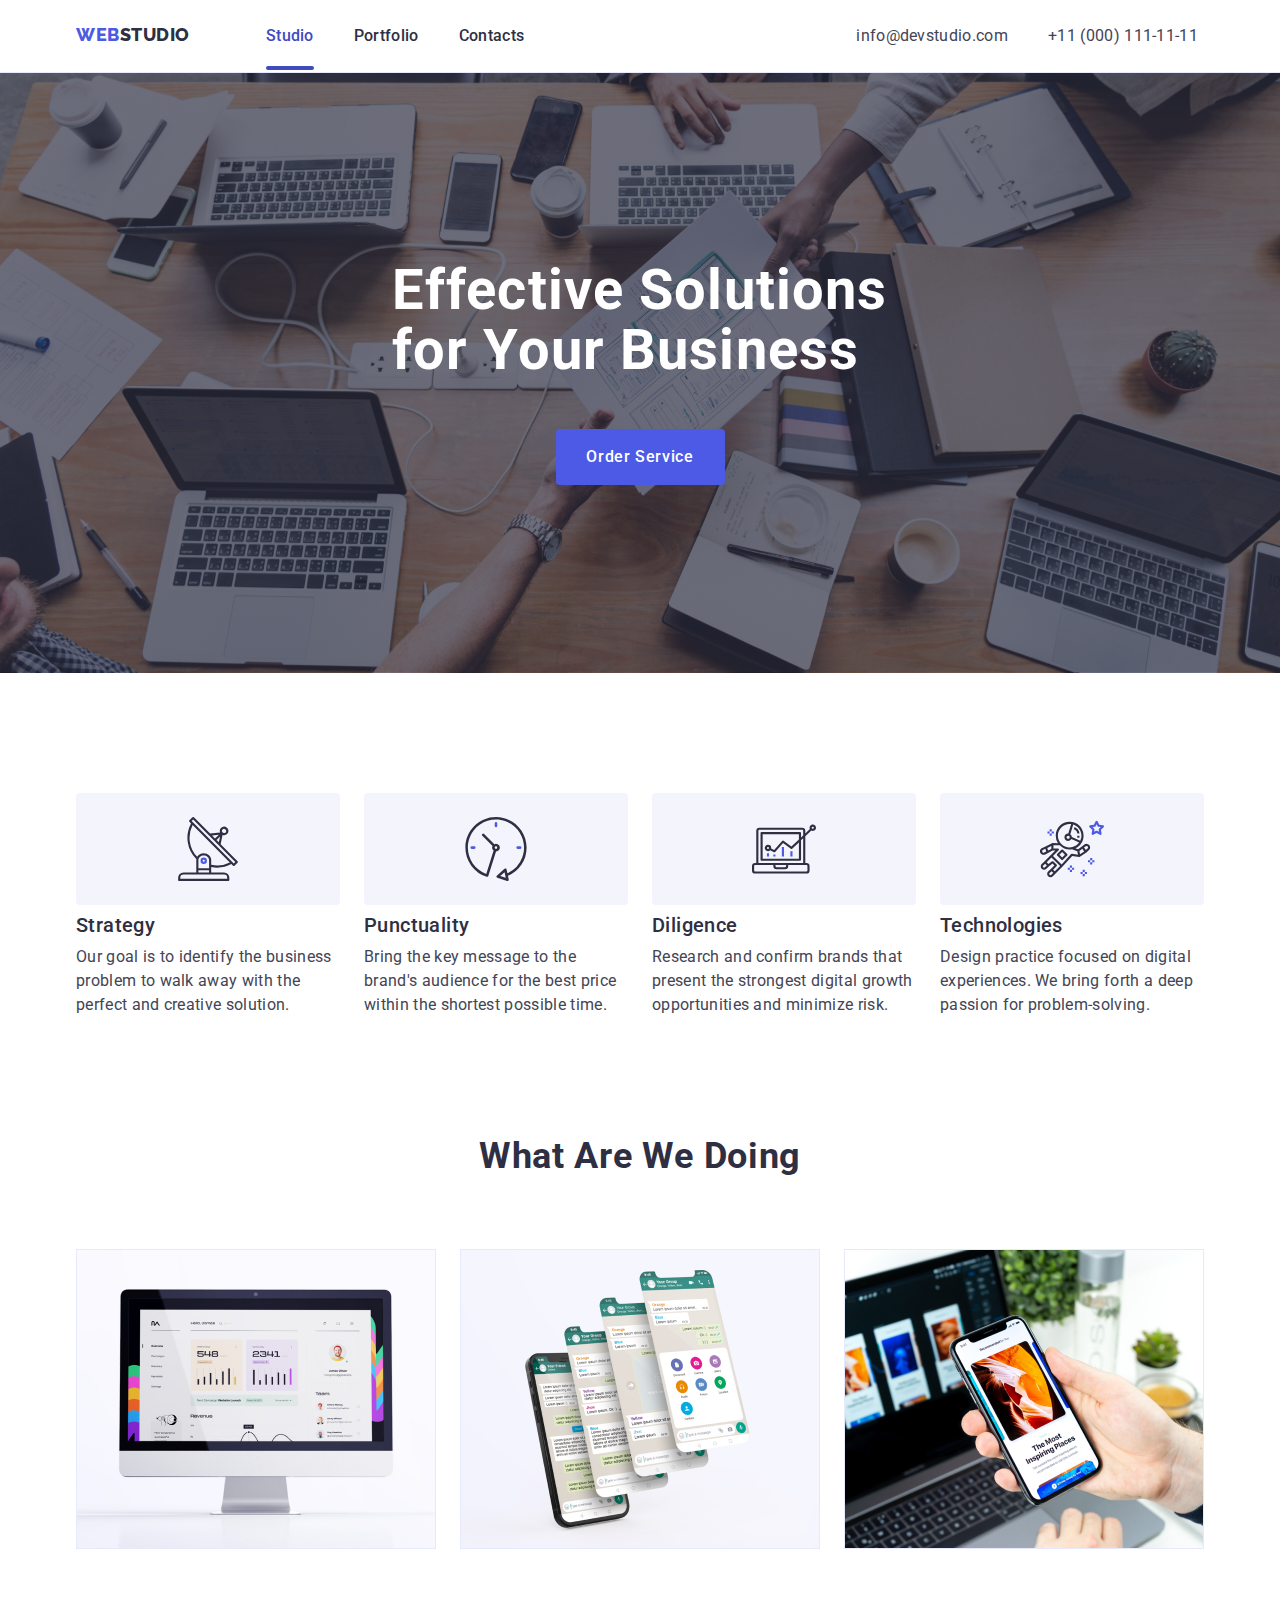
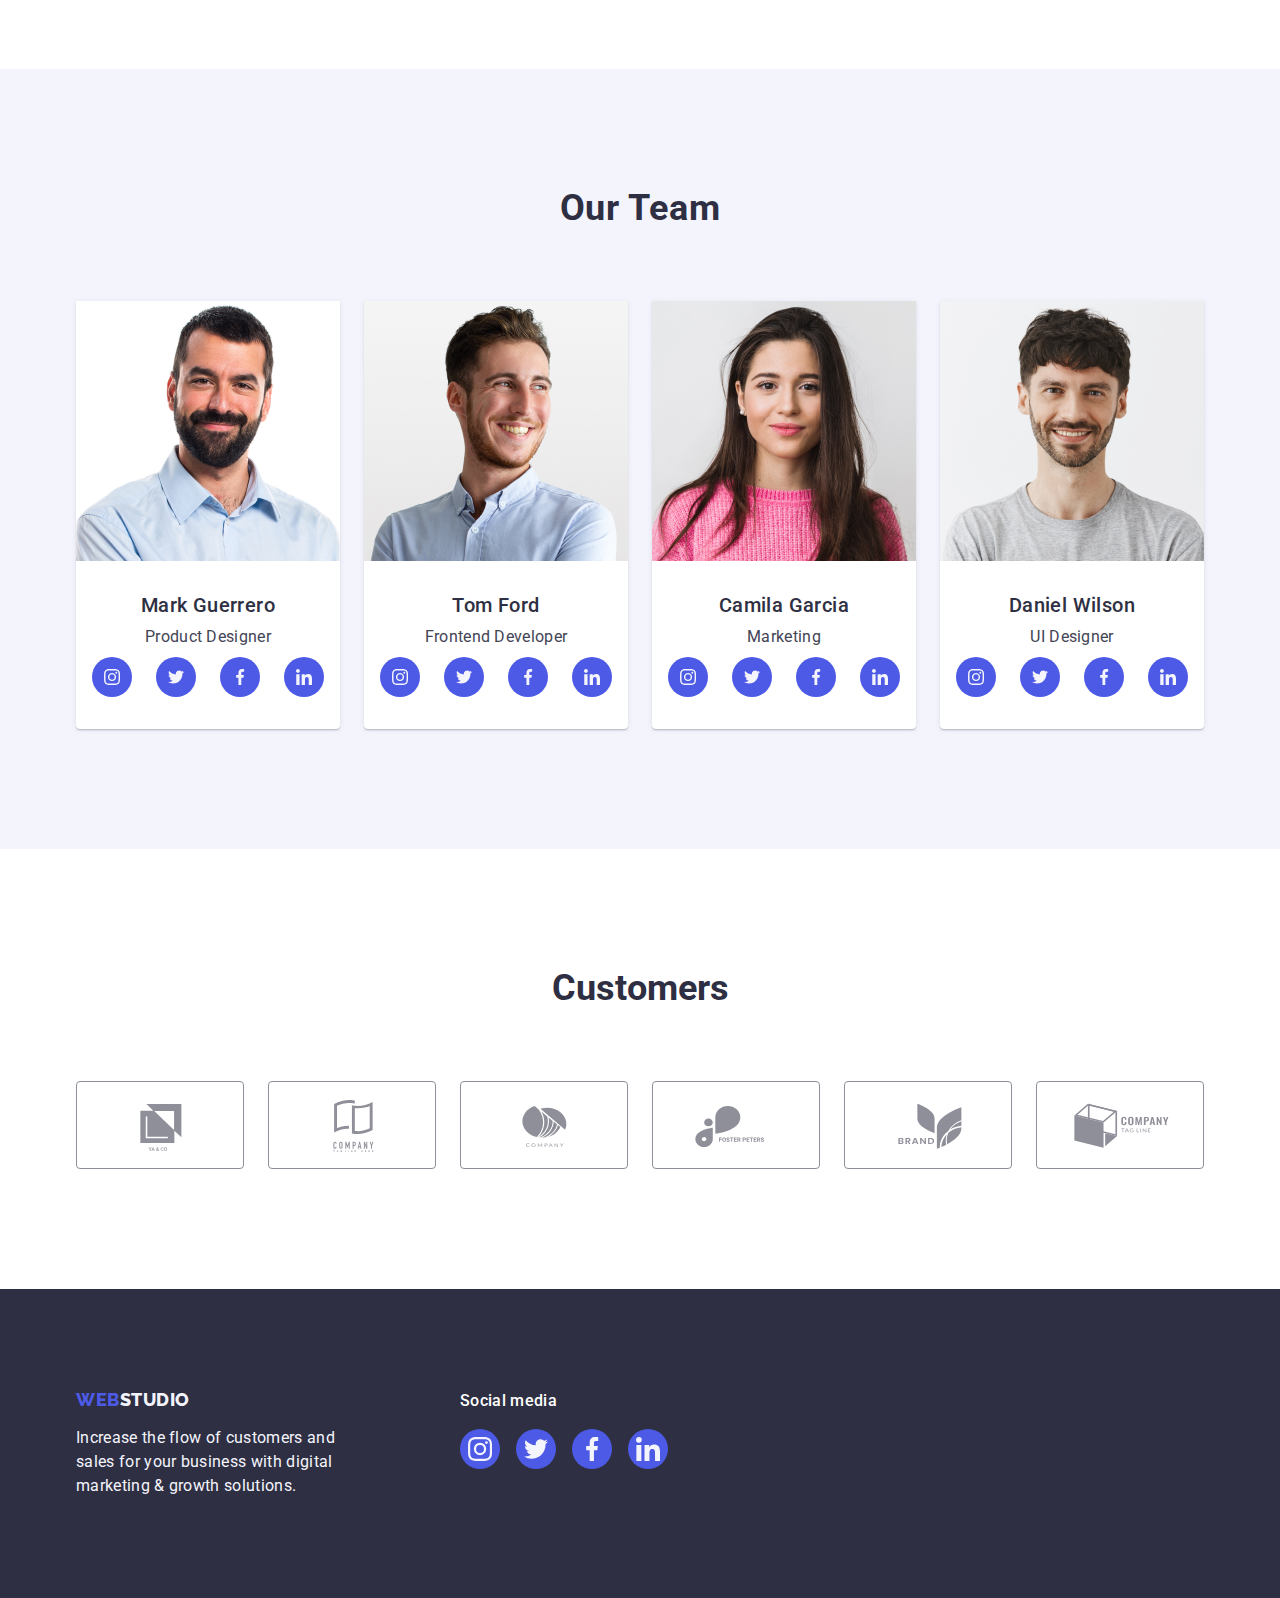
==== index.html @ fb680a6f "Initial commit" ====
<!DOCTYPE html>
<html lang="en">

<head>
    <meta charset="UTF-8">
    <meta http-equiv="X-UA-Compatible" content="IE=edge">
    <meta name="viewport" content="width=device-width, initial-scale=1.0">
    <link rel="stylesheet" href="./css/modern-normalize.min.css">
    <link rel="preconnect" href="https://fonts.googleapis.com">
    <link rel="preconnect" href="https://fonts.gstatic.com" crossorigin>
    <link href="https://fonts.googleapis.com/css2?family=Raleway:wght@800&family=Roboto:wght@400;500;700;900&display=swap" rel="stylesheet">
    <link rel="stylesheet" href="./css/styles.css">
    <title>Document</title>
</head>

<body>
    <header class="header">
        <div class="container-header container">
            <nav class="logo-navigation">
                <a class="logo-link link" href="./index.html">Web<span class="logo-studio">Studio</span></a>
            
                <ul class="navigation list">
                    <li class="navigation-item"><a class="navigation-item-link studio-page link navigation-item-here" href="./index.html">Studio</a></li>
                    <li class="navigation-item"><a class="navigation-item-link link" href="./portfolio.html">Portfolio</a></li>
                    <li class="navigation-item"><a class="navigation-item-link link" href="">Contacts</a></li>
                </ul>
            </nav>
            <address class="contacts-box">
                <ul class="contacts list">
                    <li class="contacts-item list">
                        <a class="contacts-item-link link" href="mailto:info@devstudio.com">info@devstudio.com</a>
                    </li>
                    <li class="contacts-item list">
                        <a class="contacts-item-link link" href="tel:+110001111111">+11 (000) 111-11-11</a>
                    </li>
                </ul>
            </address>
        </div>
    </header>
    <main>
        <section class="hero">
            <div class="container">
                <h1 class="title">Effective Solutions for Your Business</h1>
                <button class="btn-order" data-modal-open type="button">Order Service</button>
            </div>
        </section>
        <section class="advantages">
            <div class="container">
                <h2 class="visually-hidden">Section 2</h2>
                <ul class="advantages-items list">
                    <li class="advantages-card list">
                        <div class="box-advantages">
                            <svg class="advantages-icon" width="64" height="64">
                                <use href="./images/icons.svg#icon-antenna1"></use>
                            </svg>
                        </div>
                        <h3 class="advantages-card-title">Strategy</h3>
                        <p class="advantages-card-content">Our goal is to identify the business
                            problem to walk away with the perfect and creative solution.</p>
                    </li>
                    <li class="advantages-card list">
                        <div class="box-advantages">
                            <svg class="advantages-icon" width="64" height="64">
                                <use href="./images/icons.svg#icon-clock1"></use>
                            </svg>
                        </div>
                        <h3 class="advantages-card-title">Punctuality</h3>
                        <p class="advantages-card-content">Bring the key message to the brand's audience for the best price within the shortest possible
                            time.</p>
                    </li>
                    <li class="advantages-card list">
                        <div class="box-advantages">
                            <svg class="advantages-icon" width="64" height="64">
                                <use href="./images/icons.svg#icon-diagram1"></use>
                            </svg>
                        </div>
                        <h3 class="advantages-card-title">Diligence</h3>
                        <p class="advantages-card-content">Research and confirm brands that present the strongest digital growth opportunities and minimize
                            risk.</p>
                    </li>
                    <li class="advantages-card list">
                        <div class="box-advantages">
                            <svg class="advantages-icon" width="64" height="64">
                                <use href="./images/icons.svg#icon-astronaut1"></use>
                            </svg>
                        </div>
                        <h3 class="advantages-card-title">Technologies</h3>
                        <p class="advantages-card-content">Design practice focused on digital experiences. We bring forth a deep passion for
                            problem-solving.</p>
                    </li>
                </ul>
            </div>
        </section>
        <section class="ability">
            <div class="container">
                <h2 class="chapter-title">What are we doing</h2>
                <ul class="ability-items list">
                    <li class="ability-card list">
                        <img class="ability-card-img" src="./images/img1.jpg" alt="analysis" width="360">
                    </li>
                    <li class="ability-card list">
                        <img class="ability-card-img" src="./images/img2.jpg" alt="communication" width="360">
                    </li>
                    <li class="ability-card list">
                        <img class="ability-card-img" src="./images/img3.jpg" alt="settings" width="360">
                    </li>
                </ul>
            </div>
        </section>
        <section class="team">
            <div class="container">
                <h2 class="chapter-title">Our Team</h2>
                <ul class="team-cards list">
                    <li class="team-item list">
                        <img class="team-photo" src="./images/mark.jpg" alt="Mark Guerrero" width="264">
                        <div class="wrap-card">
                            <h3 class="team-name">Mark Guerrero</h3>
                            <p class="team-job">Product Designer</p>
                            <ul class="wrap-team-icons list">
                                <li class="box-team-icons">
                                    <a href="" class="link-team-icon link">
                                        <svg class="team-icon" width="16" height="16">
                                            <use href="./images/icons.svg#icon-instagram1"></use>
                                        </svg>
                                    </a>
                                </li>
                                <li class="box-team-icons">
                                    <a href="" class="link-team-icon link">
                                        <svg class="team-icon" width="16" height="16">
                                            <use href="./images/icons.svg#icon-twitter1"></use>
                                        </svg>
                                    </a>
                                </li>
                                <li class="box-team-icons">
                                    <a href="" class="link-team-icon link">
                                        <svg class="team-icon" width="16" height="16">
                                            <use href="./images/icons.svg#icon-facebook1"></use>
                                        </svg>
                                    </a>
                                </li>
                                <li class="box-team-icons">
                                    <a href="" class="link-team-icon link">
                                        <svg class="team-icon" width="16" height="16">
                                            <use href="./images/icons.svg#icon-linkedin1"></use>
                                        </svg>
                                    </a>
                                </li>
                            </ul>
                        </div>
                    </li>
                    <li class="team-item list">
                        <img class="team-photo" src="./images/tom.jpg" alt="Tom Ford" width="264">
                        <div class="wrap-card">
                            <h3 class="team-name">Tom Ford</h3>
                            <p class="team-job">Frontend Developer</p>
                            <ul class="wrap-team-icons list">
                                <li class="box-team-icons">
                                    <a href="" class="link-team-icon link">
                                        <svg class="team-icon" width="16" height="16">
                                            <use href="./images/icons.svg#icon-instagram1"></use>
                                        </svg>
                                    </a>
                                </li>
                                <li class="box-team-icons">
                                    <a href="" class="link-team-icon link">
                                        <svg class="team-icon" width="16" height="16">
                                            <use href="./images/icons.svg#icon-twitter1"></use>
                                        </svg>
                                    </a>
                                </li>
                                <li class="box-team-icons">
                                    <a href="" class="link-team-icon link">
                                        <svg class="team-icon" width="16" height="16">
                                            <use href="./images/icons.svg#icon-facebook1"></use>
                                        </svg>
                                    </a>
                                </li>
                                <li class="box-team-icons">
                                    <a href="" class="link-team-icon link">
                                        <svg class="team-icon" width="16" height="16">
                                            <use href="./images/icons.svg#icon-linkedin1"></use>
                                        </svg>
                                    </a>
                                </li>
                            </ul>
                        </div>
                    </li>
                    <li class="team-item list">
                        <img class="team-photo" src="./images/camila.jpg" alt="Camila Garcia" width="264">
                        <div class="wrap-card">
                            <h3 class="team-name">Camila Garcia</h3>
                            <p class="team-job">Marketing</p>
                            <ul class="wrap-team-icons list">
                                <li class="box-team-icons">
                                    <a href="" class="link-team-icon link">
                                        <svg class="team-icon" width="16" height="16">
                                            <use href="./images/icons.svg#icon-instagram1"></use>
                                        </svg>
                                    </a>
                                </li>
                                <li class="box-team-icons">
                                    <a href="" class="link-team-icon link">
                                        <svg class="team-icon" width="16" height="16">
                                            <use href="./images/icons.svg#icon-twitter1"></use>
                                        </svg>
                                    </a>
                                </li>
                                <li class="box-team-icons">
                                    <a href="" class="link-team-icon link">
                                        <svg class="team-icon" width="16" height="16">
                                            <use href="./images/icons.svg#icon-facebook1"></use>
                                        </svg>
                                    </a>
                                </li>
                                <li class="box-team-icons">
                                    <a href="" class="link-team-icon link">
                                        <svg class="team-icon" width="16" height="16">
                                            <use href="./images/icons.svg#icon-linkedin1"></use>
                                        </svg>
                                    </a>
                                </li>
                            </ul>
                        </div>
                    </li>
                    <li class="team-item list">
                        <img class="team-photo" src="./images/daniel.jpg" alt="Daniel Wilson" width="264">
                        <div class="wrap-card">
                            <h3 class="team-name">Daniel Wilson</h3>
                            <p class="team-job">UI Designer</p>
                            <ul class="wrap-team-icons list">
                                <li class="box-team-icons">
                                    <a href="" class="link-team-icon link">
                                        <svg class="team-icon" width="16" height="16">
                                            <use href="./images/icons.svg#icon-instagram1"></use>
                                        </svg>
                                    </a>
                                </li>
                                <li class="box-team-icons">
                                    <a href="" class="link-team-icon link">
                                        <svg class="team-icon" width="16" height="16">
                                            <use href="./images/icons.svg#icon-twitter1"></use>
                                        </svg>
                                    </a>
                                </li>
                                <li class="box-team-icons">
                                    <a href="" class="link-team-icon link">
                                        <svg class="team-icon" width="16" height="16">
                                            <use href="./images/icons.svg#icon-facebook1"></use>
                                        </svg>
                                    </a>
                                </li>
                                <li class="box-team-icons">
                                    <a href="" class="link-team-icon link">
                                        <svg class="team-icon" width="16" height="16">
                                            <use href="./images/icons.svg#icon-linkedin1"></use>
                                        </svg>
                                    </a>
                                </li>
                            </ul>
                        </div>
                    </li>
                </ul>
            </div>
        </section>
        <section class="customers">
            <div class="container">
                <h2 class="title-costomers">Customers</h2>
                <ul class="wrap-customers list">
                        <li class="box-clients-icons">
                            <a href="" class="link-clients-icons">
                                <svg class="clients-icon" width="104" height="56">
                                    <use href="./images/icons.svg#icon-client1"></use>
                                </svg>
                            </a>
                        </li>
                        <li class="box-clients-icons">
                            <a href="" class="link-clients-icons">
                                <svg class="clients-icon" width="104" height="56">
                                    <use href="./images/icons.svg#icon-client2"></use>
                                </svg>
                            </a>
                        </li>
                        <li class="box-clients-icons">
                            <a href="" class="link-clients-icons">
                                <svg class="clients-icon" width="104" height="56">
                                    <use href="./images/icons.svg#icon-client3"></use>
                                </svg>
                            </a>
                        </li>
                        <li class="box-clients-icons">
                            <a href="" class="link-clients-icons">
                                <svg class="clients-icon" width="104" height="56">
                                    <use href="./images/icons.svg#icon-client4"></use>
                                </svg>
                            </a>
                        </li>
                        <li class="box-clients-icons">
                            <a href="" class="link-clients-icons">
                                <svg class="clients-icon" width="104" height="56">
                                    <use href="./images/icons.svg#icon-client5"></use>
                                </svg>
                            </a>
                        </li>
                        <li class="box-clients-icons">
                            <a href="" class="link-clients-icons">
                                <svg class="clients-icon" width="104" height="56">
                                    <use href="./images/icons.svg#icon-client6"></use>
                                </svg>
                            </a>
                        </li>
                </ul>
            </div>
        </section>
    </main>
    <footer class="footer">
        <div class="container footer-wrap-content">
            <div class="footer-part-one">
                <a class="logo-link-footer link" href="./index.html">Web<span class="logo-studio-footer">Studio</span></a>
                <p class="footer-content">Increase the flow of customers and sales for your business with digital marketing & growth solutions.</p>
            </div>
            <div class="footer-part-two">
                <p class="footer-title-links">Social media</p>
                <ul class="wrap-footer-icons list">
                    <li class="box-footer-icons">
                        <a href="" class="link-footer-icon">
                            <svg class="team-icon" width="24" height="24">
                                <use href="./images/icons.svg#icon-instagram1"></use>
                            </svg>
                        </a>
                    </li>
                    <li class="box-footer-icons">
                        <a href="" class="link-footer-icon">
                            <svg class="team-icon" width="24" height="24">
                                <use href="./images/icons.svg#icon-twitter1"></use>
                            </svg>
                        </a>
                    </li>
                    <li class="box-footer-icons">
                        <a href="" class="link-footer-icon">
                            <svg class="team-icon" width="24" height="24">
                                <use href="./images/icons.svg#icon-facebook1"></use>
                            </svg>
                        </a>
                    </li>
                    <li class="box-footer-icons">
                        <a href="" class="link-footer-icon">
                            <svg class="team-icon" width="24" height="24">
                                <use href="./images/icons.svg#icon-linkedin1"></use>
                            </svg>
                        </a>
                    </li>
                </ul>
            </div>
        </div>
    </footer>
    <div class="backdrop is-hidden" data-modal>
        <div class="modal">
            <button class="wrap-clos-icon-modal" data-modal-close type="button">
                <svg class="close-modal" width="8" height="8">
                    <use href="./images/icons.svg#icon-close-black"></use>
                </svg>
            </button>
        </div>
    </div>

    <script src="./js/modal.js"></script>
    
</body>

</html>
---- css/styles.css ----
:root {
    --title-color: #2E2F42;
    --content-color: #434455;
    --logo-color: #4d5ae5;
    --hover-list-color: #404bbf;
    --btn-border: #e7e9fc;
    --icons-client: #8e8f99;
    --icons-client-hover: #404BBF;
    --icons-social-net: #f4f4fd;
    --hover-footer-bg-links: #31D0AA;
    --hover-team-bg-links: #404BBF;
    --description-card-color: #F4F4FD;
    --description-card-bg: #4D5AE5;
    --modal-window: #FCFCFC;
    --modal-btn-close-bg: #E7E9FC;
    --modal-btn-close-bg-hover: #404BBF;
    --modal-close: #2E2F42;
    --modal-close-hover: #FFFFFF;
}

body{
    min-height: 100vh;
    display: flex;
    flex-direction: column;
    font-family: "Roboto", sans-serif;
    color: var(--content-color);
    background-color: #FFFFFF;
}
main {
    flex-grow: 1;
}
p {
    margin: 0;
}
ul {
    margin: 0;
    padding: 0;
}
h1, h2, h3, h4, h5, h6{
    margin: 0;
}
img {
    display: block;
}

.container {
    /* display: flex; */
    width: 1158px;
    margin: 0 auto;
    padding: 0 15px;
    /* justify-content: center; */
}
.link{
    text-decoration: none;
}
.list{
    list-style: none;
}

/* MAIN PAGE */
/* header */
.header {
    border-bottom: 1px solid var(--btn-border);
    padding: 24px 0;
    align-items: center;
    box-shadow: 0px 2px 1px rgba(46, 47, 66, 0.08), 0px 1px 1px rgba(46, 47, 66, 0.16), 0px 1px 6px rgba(46, 47, 66, 0.08);
}

.studio-page::after {
    position: absolute;
    left: 0;
    bottom: -1px; 

    content: "";
    width: 48px;
    height: 4px;
    background-color: var(--hover-list-color);
    margin-top: 20px;
    border-radius: 2px; 
}
.container-header{
    display: flex;
}
.logo-navigation {
    display: flex;
  
}
.logo-link {
    font-family: 'Raleway', sans-serif;
    font-weight: 800;
    font-size: 18px;
    text-transform: uppercase;
    color: var(--logo-color); 
    line-height: 1.17;
    letter-spacing: 0.03em;
    margin-right: 76px
}
.logo-studio{
    font-family: 'Raleway', sans-serif;
    font-weight: 800;
    font-size: 18px;
    text-transform: uppercase;
    color: var(--title-color);
    line-height: 1.17;
    letter-spacing: 0.03em;
}
.navigation {
    display: flex;
    gap: 40px;
    margin-right: 332px;
}

.navigation-item-link {
    font-weight: 500;
    font-size: 16px;
    line-height: 1.5;
    letter-spacing: 0.02em;
    color: var(--title-color);
    position: relative; 
    transition-property: color;
    transition-duration: 250ms;
    transition-timing-function: cubic-bezier(0.4, 0, 0.2, 1);
    padding: 24px 0;
}
.navigation-item-link:hover,
.navigation-item-link:focus {
    color: var(--hover-list-color);
}
.navigation-item-here {
    color: var(--hover-list-color);
}
.contacts-box {
    font-style: normal;
}
.contacts {
    display: flex;
    gap: 40px;
    /* padding: 24px 0; */
}
.contacts-item-link {
    font-size: 16px;
    letter-spacing: 0.02em;
    line-height: 1.5;
    color: var(--content-color);
    transition-property: color;
    transition-duration: 250ms;
    transition-timing-function: cubic-bezier(0.4, 0, 0.2, 1);
}
.contacts-item-link:hover,
.contacts-item-link:focus {
    color: var(--hover-list-color);
}
/* section hero */
.hero{
    background: var(--title-color);
    padding: 188px 0;
    background-image: linear-gradient(rgba(46, 47, 66, 0.7), rgba(46, 47, 66, 0.7)), url("../images/background.jpg");
    max-width: 1440px; 
    background-repeat: no-repeat;
    background-position: center;
    background-size: cover;
}
.title {
    font-weight: 700;
    font-size: 56px;
    line-height: 1.07;
    letter-spacing: 0.02em;
    color: #FFFFFF;
    margin: 0 auto 48px auto;
    max-width: 496px;
}
.btn-order {
    background-color: var(--logo-color);
    color: #FFFFFF;
    font-weight: 500;
    font-size: 16px;
    letter-spacing: 0.04em;
    font-family: "Roboto", sans-serif;
    line-height: 1.5;
    display: block;
    min-width: 169px;
    height: 56px;
    border: none; 
    border-radius: 4px;
    margin: 0 auto;
    cursor: pointer;
    transition-property: background-color;
    transition-duration: 250ms;
    transition-timing-function: cubic-bezier(0.4, 0, 0.2, 1);
}
.btn-order:hover,
.btn-order:focus {
    background-color: var(--hover-list-color);
}
/* section advantages */
.advantages {
    padding: 120px 0;
}
.advantages-items{
    display: flex;
    gap: 24px;
}
.advantages-card {
    width: calc((100% - 72px) / 4);
}
.box-advantages {
    display: flex;
    align-items: center; 
    justify-content: center;
    border-radius: 4px; 
    background-color: #F4F4FD;
    width: 264px;
    height: 112px;
    margin-bottom: 8px;
}

.advantages-card-title {
    font-weight: 500;
    font-size: 20px;
    letter-spacing: 0.02em;
    color: var(--title-color);
    text-align: start;
    line-height: 1.2;
    margin-bottom: 8px; 
}

.visually-hidden {
    position: absolute;
    width: 1px;
    height: 1px;
    margin: -1px;
    border: 0;
    padding: 0;
    
    white-space: nowrap;
    clip-path: inset(100%);
    clip: rect(0 0 0 0);
    overflow: hidden;
}

.advantages-card-content {
    font-size: 16px;
    line-height: 1.5;
    letter-spacing: 0.02em;
}
/* section ability */
.ability{
    padding-bottom: 120px; 
}
.chapter-title {
    font-weight: 700;
    font-size: 36px;
    letter-spacing: 0.02em;
    text-transform: capitalize;
    color: var(--title-color);
    text-align: center;
    line-height: 1.11;
    margin-bottom: 72px; 
}

.ability-items {
    display: flex;
    gap: 24px;
    
}
.ability-card {
    width: calc((100% - 48px) / 3); 
    justify-content: center;
}
/* section team */
.team {
    background: #F4F4FD;
    padding: 120px 0;
}
.team-item{
    background: #FFFFFF;
}
.chapter-title {
    font-weight: 700;
    font-size: 36px;
    letter-spacing: 0.02em;
    text-transform: capitalize;
    color: var(--title-color);
    text-align: center;
    line-height: 1.11;
    margin-bottom: 72px; 
}
.team-cards {
    display: flex;
    gap: 24px; 
}

.team-item {
    width: calc((100% - 72px) / 4); 
    border-radius: 0px 0px 4px 4px; 
    box-shadow: 0px 2px 1px 0px rgba(46, 47, 66, 0.08), 0px 1px 1px 0px rgba(46, 47, 66, 0.16), 0px 1px 6px 0px rgba(46, 47, 66, 0.08);
}

.wrap-card {
    padding: 32px 0;
}
.team-name {
    font-weight: 500;
    font-size: 20px;
    letter-spacing: 0.02em;
    color: var(--title-color);
    text-align: center;
    line-height: 1.2;
    margin-bottom: 8px;
}
.team-job {
    font-size: 16px;
    letter-spacing: 0.02em;
    text-align: center;
    line-height: 1.5;
    margin-bottom: 8px;
}
.wrap-team-icons {
    display: flex;
    justify-content: center;
    gap: 24px;
    
}
.team-icon {
    fill: #F4F4FD;
}
.box-team-icons {
    width: 40px;
    height: 40px;
}

.link-team-icon {
    width: 100%;
    height: 100%;
    background-color: #4d5ae5;
    border-radius: 50%;
    display: flex;
    justify-content: center;
    align-items: center;
    transition: background-color 250ms cubic-bezier(0.4, 0, 0.2, 1); 
}
.link-team-icon:hover,
.link-team-icon:focus {
    background-color: var(--hover-team-bg-links);
}
/* section customers */
.customers {
    padding: 120px 0;
}
.title-costomers {
    text-align: center;
    font-size: 36px;
    line-height: 1.11;
    color: #2e2f42;
    margin-bottom: 72px;
}
.wrap-customers {
    display: flex;
    justify-content: center;
    gap: 24px;
}
.box-clients-icons {
    width: calc((100% - 120px) / 6);
    height: 88px;
}

.link-clients-icons {
    width: 100%;
    height: 100%;
    border: 1px solid #8e8f99;
    border-radius: 4px;
    display: flex;
    align-items: center;
    justify-content: center;
    color: var(--icons-client);
    transition: border-color 250ms cubic-bezier(0.4, 0, 0.2, 1), color 250ms cubic-bezier(0.4, 0, 0.2, 1);
}
.clients-icon {
    fill: currentColor;
}
.link-clients-icons:hover,
.link-clients-icons:focus {
    border-color: var(--hover-list-color);
    color: var(--hover-list-color);
}
.link-clients-icons:hover .clients-icon, 
.link-clients-icons:focus .clients-icon {
    fill: var(--hover-list-color);
}
/* section footer */
.footer {
    padding: 100px 0;
    background: var(--title-color);
}
.footer-wrap-content {
    display: flex;
    align-items: baseline;
}
.footer-part-one {
    margin-right: 120px;
}
.footer-title-links{
    font-weight: 500;
    font-size: 16px;
    margin-bottom: 16px;
    line-height: 1.5;
    letter-spacing: 0.02em;
    color: #ffffff;
}
.logo-link-footer {
    font-family: "Raleway", sans-serif;
    font-weight: 800;
    font-size: 18px;
    line-height: 1.17;
    letter-spacing: 0.03em;
    text-transform: uppercase;
    color: var(--logo-color);
    display: inline-block;
    margin-bottom: 16px;
}
.logo-studio-footer{
    color: #F4F4FD;
    font-weight: 800;
    font-size: 18px;
    letter-spacing: 0.03em;
    text-transform: uppercase;
}
.footer-content {
    max-width: 264px;
    font-size: 16px;
    line-height: 1.5;
    letter-spacing: 0.02em;
    color: #F4F4FD;
}
.footer-title-links {
    color: #FFF;
    font-size: 16px;
    font-weight: 500;
    line-height: 24px;
    letter-spacing: 0.32px;
}
.wrap-footer-icons {
    display: flex;
    gap: 16px;
}
.box-footer-icons {
    width: 40px;
    height: 40px;
}
.link-footer-icon {
    width: 100%;
    height: 100%;
    background-color: var(--logo-color);
    border-radius: 50%;
    display: flex;
    align-items: center;
    justify-content: center;
    transition: background-color 250ms cubic-bezier(0.4, 0, 0.2, 1); 
}
.link-footer-icon:hover,
.link-footer-icon:focus {
    background-color: var(--hover-footer-bg-links);
}
/* modal window */
.backdrop {
    width: 100%;
    height: 100%;
    background: rgba(46, 47, 66, 0.40);
    flex-shrink: 0;
    position: fixed;
    transition: opacity 250ms cubic-bezier(0.4, 0, 0.2, 1), visibility 250ms cubic-bezier(0.4, 0, 0.2, 1); 
}
.modal {
    width: 408px;
    min-height: 584px;
    flex-shrink: 0;
    border-radius: 4px;
    background: var(--modal-window);
    box-shadow: 0px 2px 1px 0px rgba(0, 0, 0, 0.20), 0px 1px 3px 0px rgba(0, 0, 0, 0.12), 0px 1px 1px 0px rgba(0, 0, 0, 0.14);
    position: absolute;
    top: 50%;
    left: 50%;
    transform: translate(-50%, -50%);
    opacity: 1;
    transition: transform 250ms cubic-bezier(0.4, 0, 0.2, 1); 
}
.wrap-clos-icon-modal {
    display: block;
    width: 24px;
    height: 24px;
    border-radius: 50%;
    border: 1px solid rgba(0, 0, 0, 0.10);
    background: var(--btn-border);
    position: absolute;
    top: 24px;
    right: 24px;
    transition-property: background-color;
    transition-duration: 250ms;
    transition-timing-function: cubic-bezier(0.4, 0, 0.2, 1);
    cursor: pointer;
    display: flex;
    align-items: center;
    justify-content: center;
    padding: 0;
    transition: background-color 250ms cubic-bezier(0.4, 0, 0.2, 1), border 250ms cubic-bezier(0.4, 0, 0.2, 1);
}
.wrap-clos-icon-modal:hover,
.wrap-clos-icon-modal:focus {
    background-color: var(--modal-btn-close-bg-hover);
    fill: var(--modal-close-hover);
    border: none; 
}
.close-modal {
    position: absolute;
    top: 50%;
    left: 50%;
    transform: translate(-50%, -50%);
    fill: var(--modal-close);
    transition-property: fill;
    transition-duration: 250ms;
    transition-timing-function: cubic-bezier(0.4, 0, 0.2, 1);
    cursor: pointer;
}
.wrap-clos-icon-modal:hover .close-modal,
.wrap-clos-icon-modal:focus .close-modal {
    fill: var(--modal-close-hover);
}
.is-hidden {
    visibility: hidden;
    opacity: 0;
    transition: opacity 150ms ease-in-out 1000ms;
    pointer-events: none; 
    transition: opacity 250ms cubic-bezier(0.4, 0, 0.2, 1), visibility 250ms cubic-bezier(0.4, 0, 0.2, 1); 
}

/* PORTFOLIO */
.portfolio-page::after {
    position: absolute;
    left: 0;
    bottom: -1px; 

    content: "";
    width: 66px;
    height: 4px;
    background-color: var(--hover-list-color);
    margin-top: 20px;
    border-radius: 2px; 
}

.projects {
    padding-top: 96px; 
    padding-bottom: 120px; 
}
/* btn navigation */
.btns-filters {
    display: flex; 
    justify-content: center;
    gap: 24px;
    margin-bottom: 72px;
}
.btns-filters-btn{
    font-family: "Roboto", sans-serif;
    background-color: #F4F4FD;
    border: 1px solid var(--btn-border);
    font-weight: 500;
    font-size: 16px;
    line-height: 1.5;
    letter-spacing: 0.04em;
    color: var(--logo-color);
    cursor: pointer;
    padding: 12px 24px;
    border-radius: 4px; 
    transition-property: background-color, color, border, box-shadow;
    transition-duration: 250ms;
    transition-timing-function: cubic-bezier(0.4, 0, 0.2, 1);
}
.btns-filters-btn:hover,
.btns-filters-btn:focus {
    background: var(--hover-list-color);
    color: #FFFFFF;
    border: 1px solid transparent;
    box-shadow: 0px 2px 2px 0px rgba(0, 0, 0, 0.12), 0px 2px 1px 0px rgba(0, 0, 0, 0.08), 0px 3px 1px 0px rgba(0, 0, 0, 0.10);
}
/* section projects */
.projects-list{
    display: flex;
    flex-wrap: wrap;
    column-gap: 24px;
    row-gap: 48px; 
}
.project-card {
    width: calc((100% - 48px) / 3); 
    transition-property: box-shadow;
    transition-duration: 250ms;
    transition-timing-function: cubic-bezier(0.4, 0, 0.2, 1);
}
.wrap-descr {
    position: relative;
    overflow: hidden;
}
.overlay {
    position: absolute;
    top: 0;
    left: 0;
    width: 100%;
    height: 100%;
    background-color: var(--description-card-bg);
    transform: translateY(100%);
    transition-duration: 250ms;
    transition-timing-function: cubic-bezier(0.4, 0, 0.2, 1);
    z-index: 1;
  }
.project-card:hover {
    box-shadow: 0px 2px 1px 0px rgba(46, 47, 66, 0.08), 0px 1px 1px 0px rgba(46, 47, 66, 0.16), 0px 1px 6px 0px rgba(46, 47, 66, 0.08);
}
.project-card:hover .overlay {
    transform: translatex(0);
}
.wrap-card-project {
    padding: 32px 16px;
    border: 1px solid var(--btn-border);
    border-top: none; 
}
.project-card-title {
    font-weight: 500;
    font-size: 20px;
    letter-spacing: 0.02em;
    color: var(--title-color);
    line-height: 1.2;
    margin-bottom: 8px;
}
.project-card-content {
    font-size: 16px;
    letter-spacing: 0.02em;
    color: var(--content-color);
    line-height: 1.5;
}
.card-description {
    color: var(--description-card-color);
    font-size: 16px;
    line-height: 24px;
    letter-spacing: 0.32px;
    padding: 40px 32px 0;
}
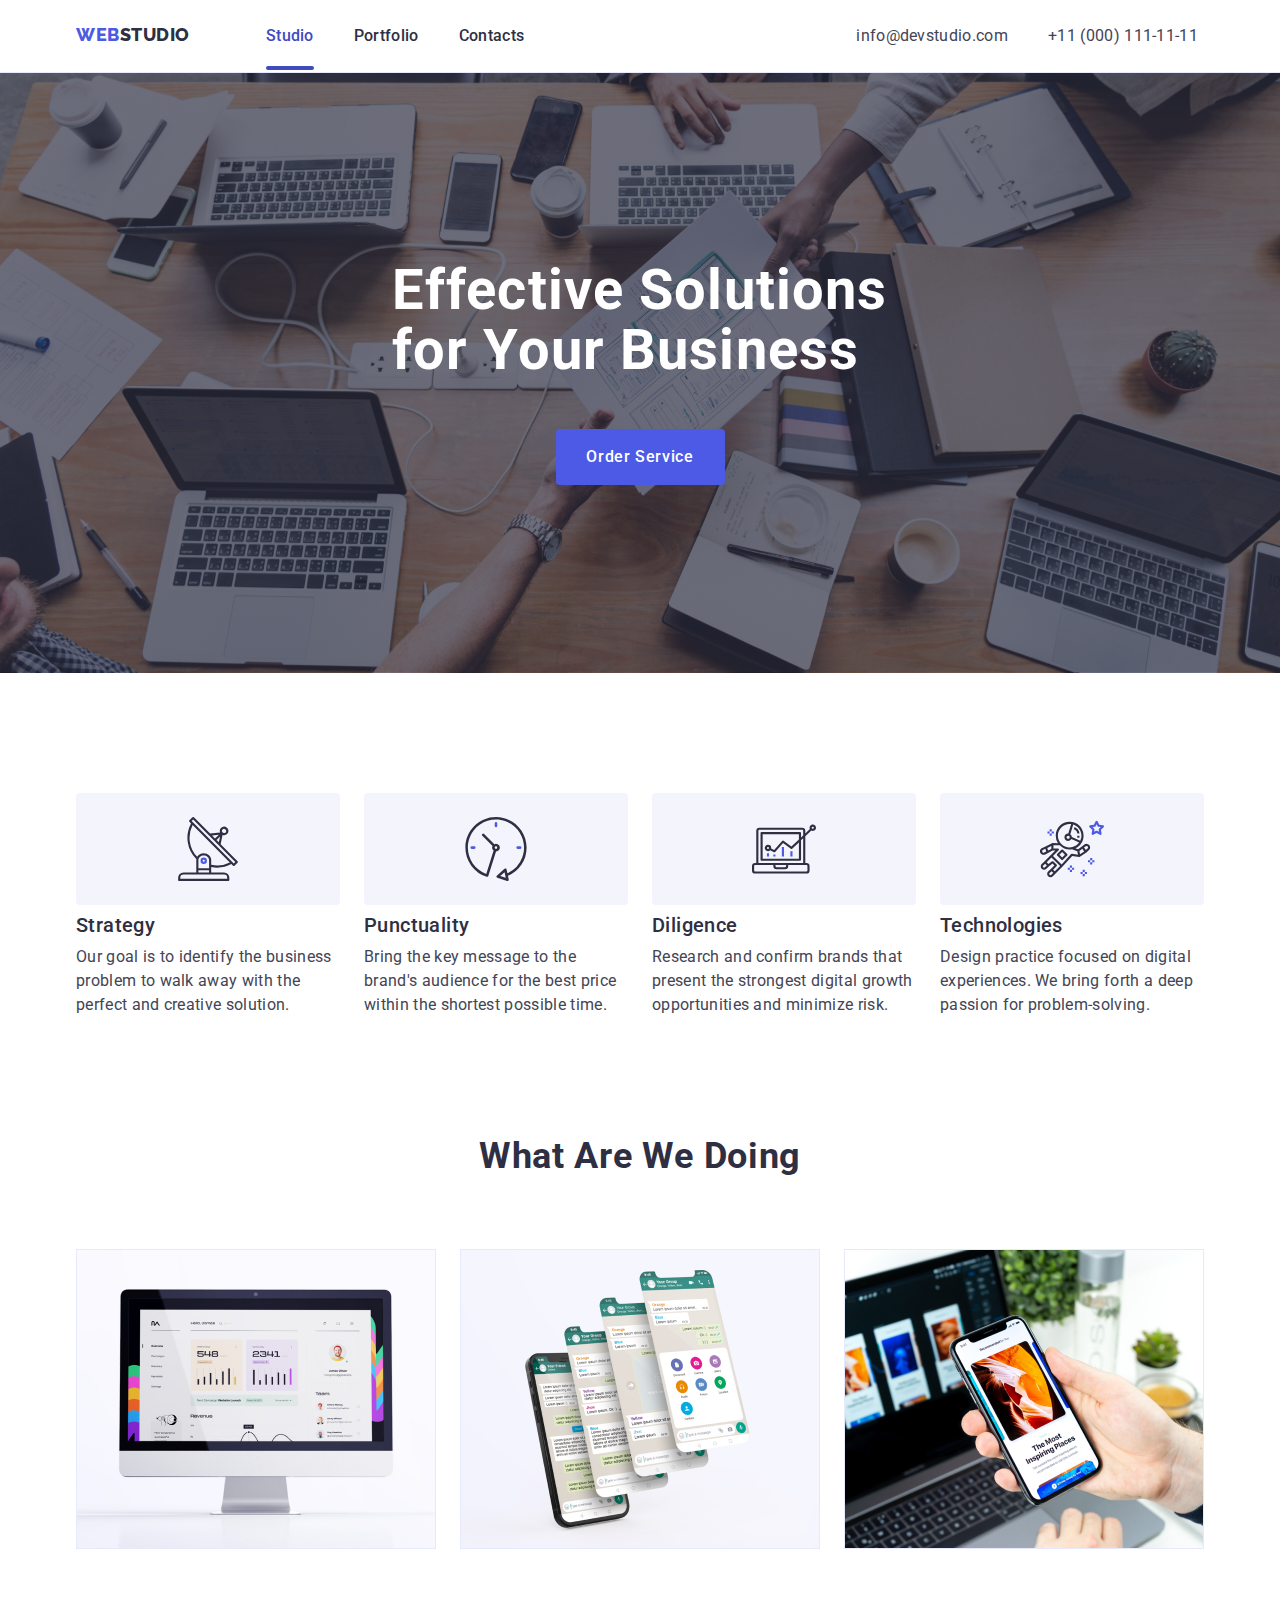
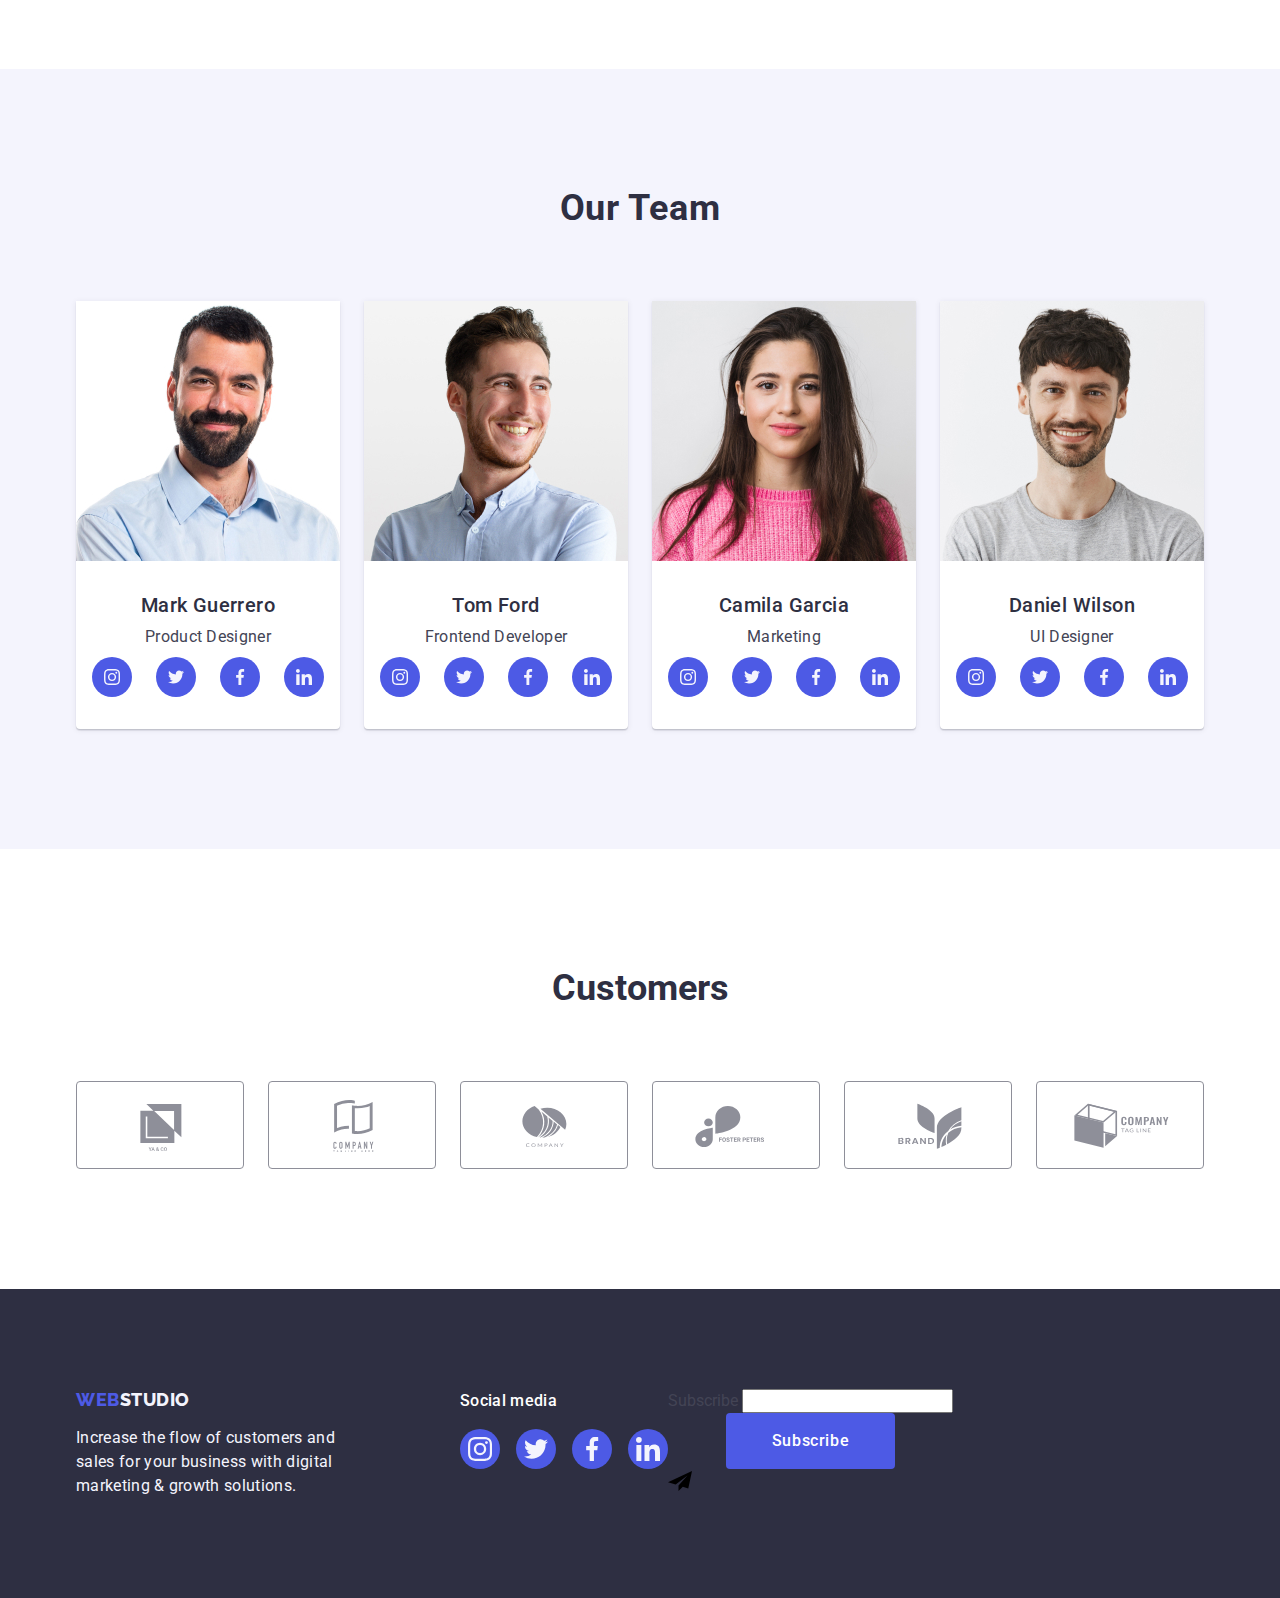
==== commit ee3be72c: "form footer" ====
--- a/index.html
+++ b/index.html
@@ -351,6 +351,22 @@
                     </li>
                 </ul>
             </div>
+           
+            <form class="form" name="footer-form" autocomplete="off">
+                <label class="footer-form-field">
+                    <span class="footer-form-label">Subscribe</span>
+                  <input
+                    class="form-input"
+                    type="text"
+                    name="username"
+                  />
+                </label>
+                <button class="form-button" type="submit">Subscribe</button>
+                <svg class="modal-name" width="24" height="24">
+                    <use href="./images/icons.svg#icon-send"></use>
+                </svg>
+            </form>
+
         </div>
     </footer>
     <div class="backdrop is-hidden" data-modal>
@@ -360,8 +376,63 @@
                     <use href="./images/icons.svg#icon-close-black"></use>
                 </svg>
             </button>
+            <strong class="modal-title">Leave your contacts and we will call you back</strong>
+            <form class="form" name="modal_form" autocomplete="off">
+                <label class="modal-form-field">
+                    <span class="modal-form-label">Name</span>
+                    <input
+                        class="modal-form-input"
+                        type="text"
+                        name="username"
+                    />
+                    <svg class="modal-icon" width="18" height="18">
+                        <use href="./images/icons.svg#icon-person"></use>
+                    </svg>
+                </label>
+                <label class="modal-form-field">
+                    <span class="modal-form-label">Phone</span>
+                    <input
+                        class="modal-form-input"
+                        type="tel"
+                        name="phone"
+                    />
+                    <svg class="modal-icon" width="18" height="18">
+                        <use href="./images/icons.svg#icon-phone"></use>
+                    </svg>
+                </label>
+                <label class="modal-form-field">
+                    <span class="modal-form-label">Email</span>
+                    <input
+                      class="modal-form-input"
+                      type="email"
+                      name="email"
+                    />
+                    <svg class="modal-icon" width="18" height="18">
+                        <use href="./images/icons.svg#icon-emai"></use>
+                    </svg>
+                </label>
+                <label class="modal-form-field">
+                    <span class="modal-form-label">Comment</span>
+                    <textarea class="modal-form-textarea" name="comment" rows="5" placeholder="Text input"></textarea>
+                </label>
+                <label>
+                    <input type="checkbox">
+                    <span class="modal-icon-agre-box">
+                        <svg class="modal-icon-agre" width="10" height="8">
+                            <use href="./images/icons.svg#icon-vector"></use>
+                        </svg>
+                    </span>
+                    <span class="">
+                        I accept the terms and conditions of the <a href="" class="modal-link link">Privacy Policy</a>
+                        
+                    </span>
+                </label>
+              
+                <button class="form-button" type="submit">Send</button>
+              </form>
         </div>
     </div>
+    
 
     <script src="./js/modal.js"></script>
     
--- a/css/styles.css
+++ b/css/styles.css
@@ -16,6 +16,11 @@
     --modal-btn-close-bg-hover: #404BBF;
     --modal-close: #2E2F42;
     --modal-close-hover: #FFFFFF;
+    --modal-label: #8E8F99;
+    --modal-input-hover: #4D5AE5;
+    --modal-input-text: #2E2F42;
+    --modal-input-icon: #2E2F42;
+    --modal-input-icon-hover: #4D5AE5;
 }
 
 body{
@@ -483,6 +488,7 @@
     transform: translate(-50%, -50%);
     opacity: 1;
     transition: transform 250ms cubic-bezier(0.4, 0, 0.2, 1); 
+    padding: 24px;
 }
 .wrap-clos-icon-modal {
     display: block;
@@ -532,6 +538,124 @@
     pointer-events: none; 
     transition: opacity 250ms cubic-bezier(0.4, 0, 0.2, 1), visibility 250ms cubic-bezier(0.4, 0, 0.2, 1); 
 }
+.modal-title {
+    display: block;
+    margin: 48px auto 16px auto;
+    color: var(--title-color);
+    text-align: center;
+    font-size: 16px;
+    font-family: Roboto;
+    font-style: normal;
+    font-weight: 500;
+    line-height: 24px;
+    letter-spacing: 0.32px;
+}
+
+.form {
+}
+
+.modal-form-field {
+    position: relative;
+    display: block;
+    margin-bottom: 8px;
+}
+
+.modal-form-label {
+    display: block;
+    margin-bottom: 4px;
+    color: var(--modal-label);
+    font-size: 12px;
+    font-family: Roboto;
+    font-style: normal;
+    font-weight: 400;
+    line-height: 14px;
+    letter-spacing: 0.48px;
+}
+
+
+.modal-form-input {
+    width: 100%;
+    height: 40px;
+    flex-shrink: 0;
+    border-radius: 4px;
+    border: 1px solid rgba(46, 47, 66, 0.40);
+    padding: 11px 38px;
+    outline: transparent;
+    font-size: 18px;
+    transition: border-color 150ms ease-in-out 1000ms;
+    color: var(--modal-input-text);
+}
+
+.modal-form-input:focus {
+    border-color: var(--modal-input-hover);
+}
+
+.modal-icon {
+    position: absolute;
+    left: 16px;
+    bottom: 11px;
+    fill: var(--modal-input-icon);
+    transition: fill 150ms ease-in-out 1000ms;
+}
+.modal-form-input:focus + .modal-icon {
+    fill: var(--modal-input-icon-hover);
+}
+.modal-form-textarea {
+    width: 100%;
+    resize: none;
+    outline: transparent;
+    border-radius: 4px;
+    border: 1px solid rgba(46, 47, 66, 0.40);
+    transition: border-color 150ms ease-in-out 1000ms;
+    padding: 8px 16px;
+}
+.modal-form-textarea::placeholder {
+    color: rgba(46, 47, 66, 0.40);
+    font-size: 12px;
+    font-family: Roboto;
+    font-style: normal;
+    font-weight: 400;
+    line-height: 14px;
+    letter-spacing: 0.48px;
+}
+.modal-form-textarea:focus {
+    border-color: var(--modal-input-hover);
+}
+.modal-icon-agre-box {
+    display: flex;
+    justify-content: center;
+    align-items: center;
+    width: 16px;
+    height: 16px;
+    flex-shrink: 0;
+    border-radius: 2px;
+    border: 1px solid rgba(46, 47, 66, 0.40);
+}
+.form-button {
+    background-color: var(--logo-color);
+    color: #FFFFFF;
+    font-weight: 500;
+    font-size: 16px;
+    letter-spacing: 0.04em;
+    font-family: "Roboto", sans-serif;
+    line-height: 1.5;
+    display: block;
+    min-width: 169px;
+    height: 56px;
+    border: none; 
+    border-radius: 4px;
+    margin: 0 auto;
+    cursor: pointer;
+    transition-property: background-color;
+    transition-duration: 250ms;
+    transition-timing-function: cubic-bezier(0.4, 0, 0.2, 1);
+}
+
+.form-button:hover,
+.form-button:focus {
+    background-color: var(--hover-list-color);
+}
+
 
 /* PORTFOLIO */
 .portfolio-page::after {
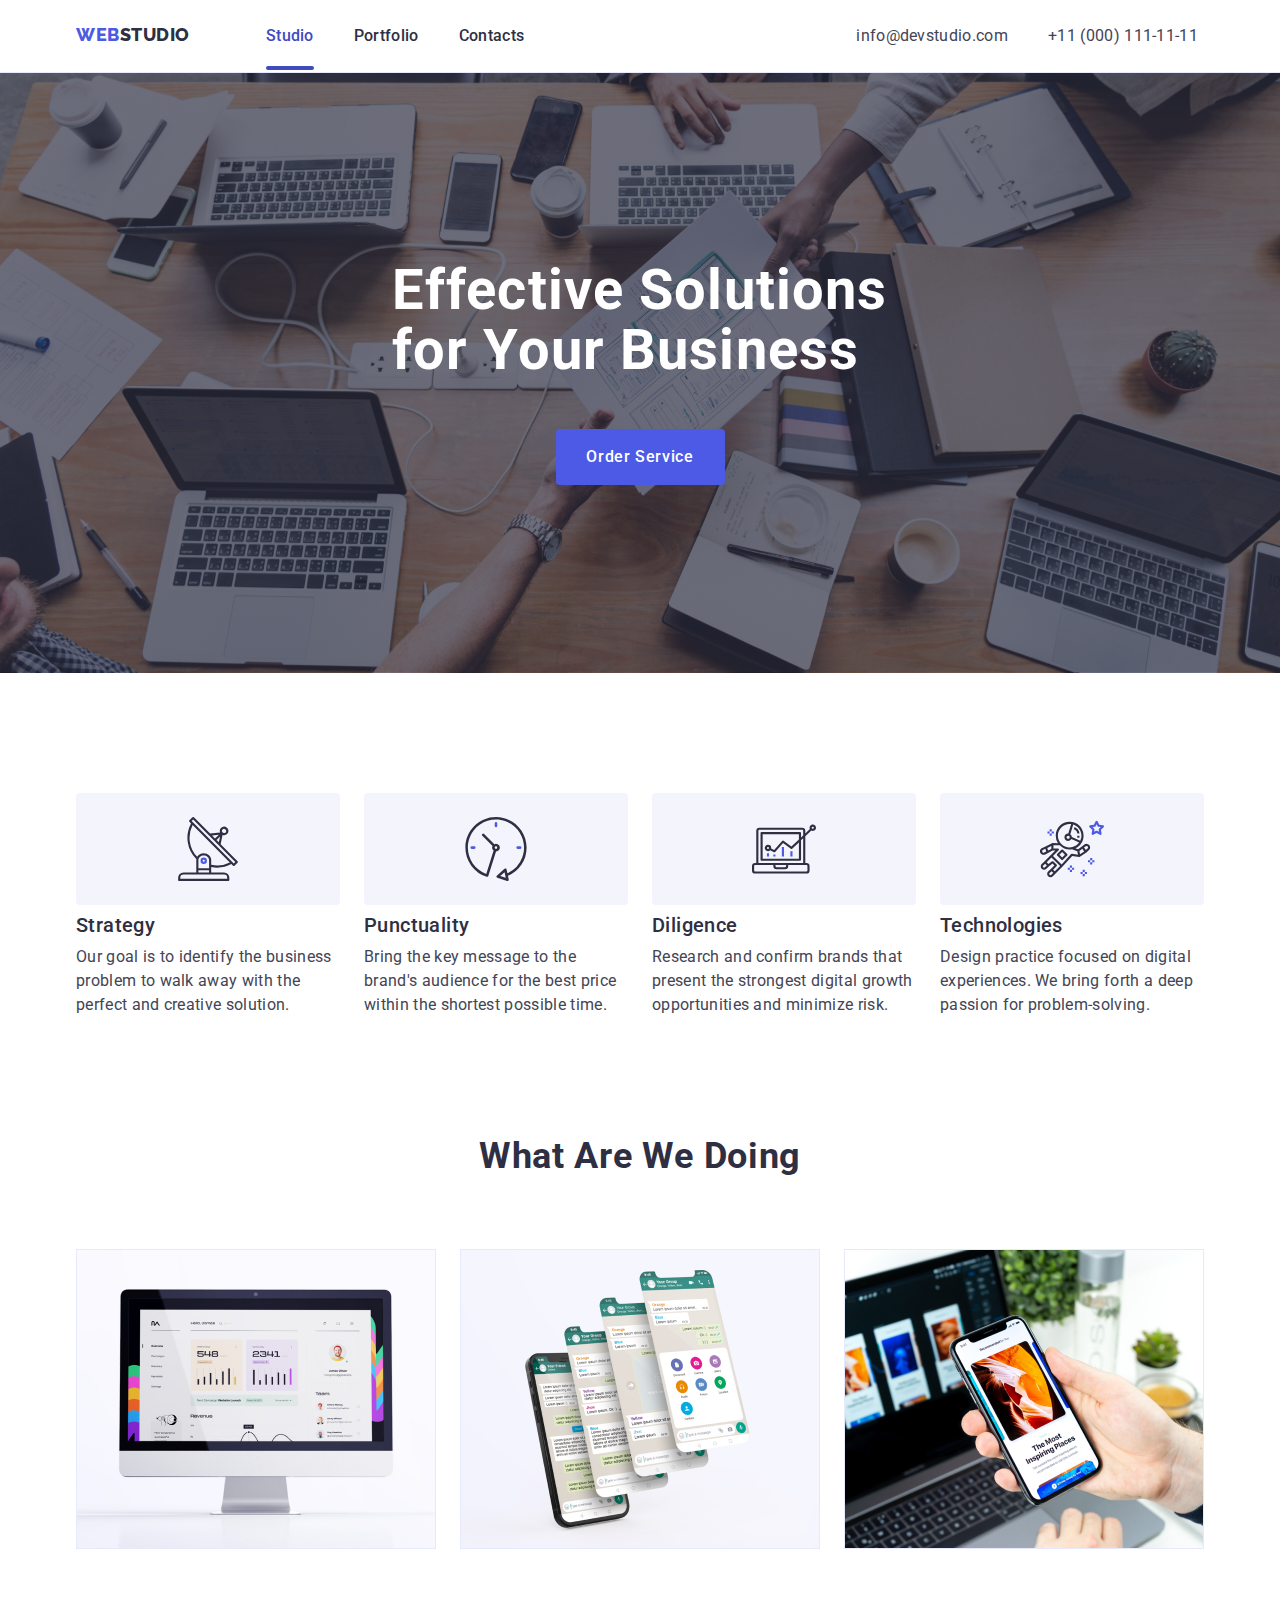
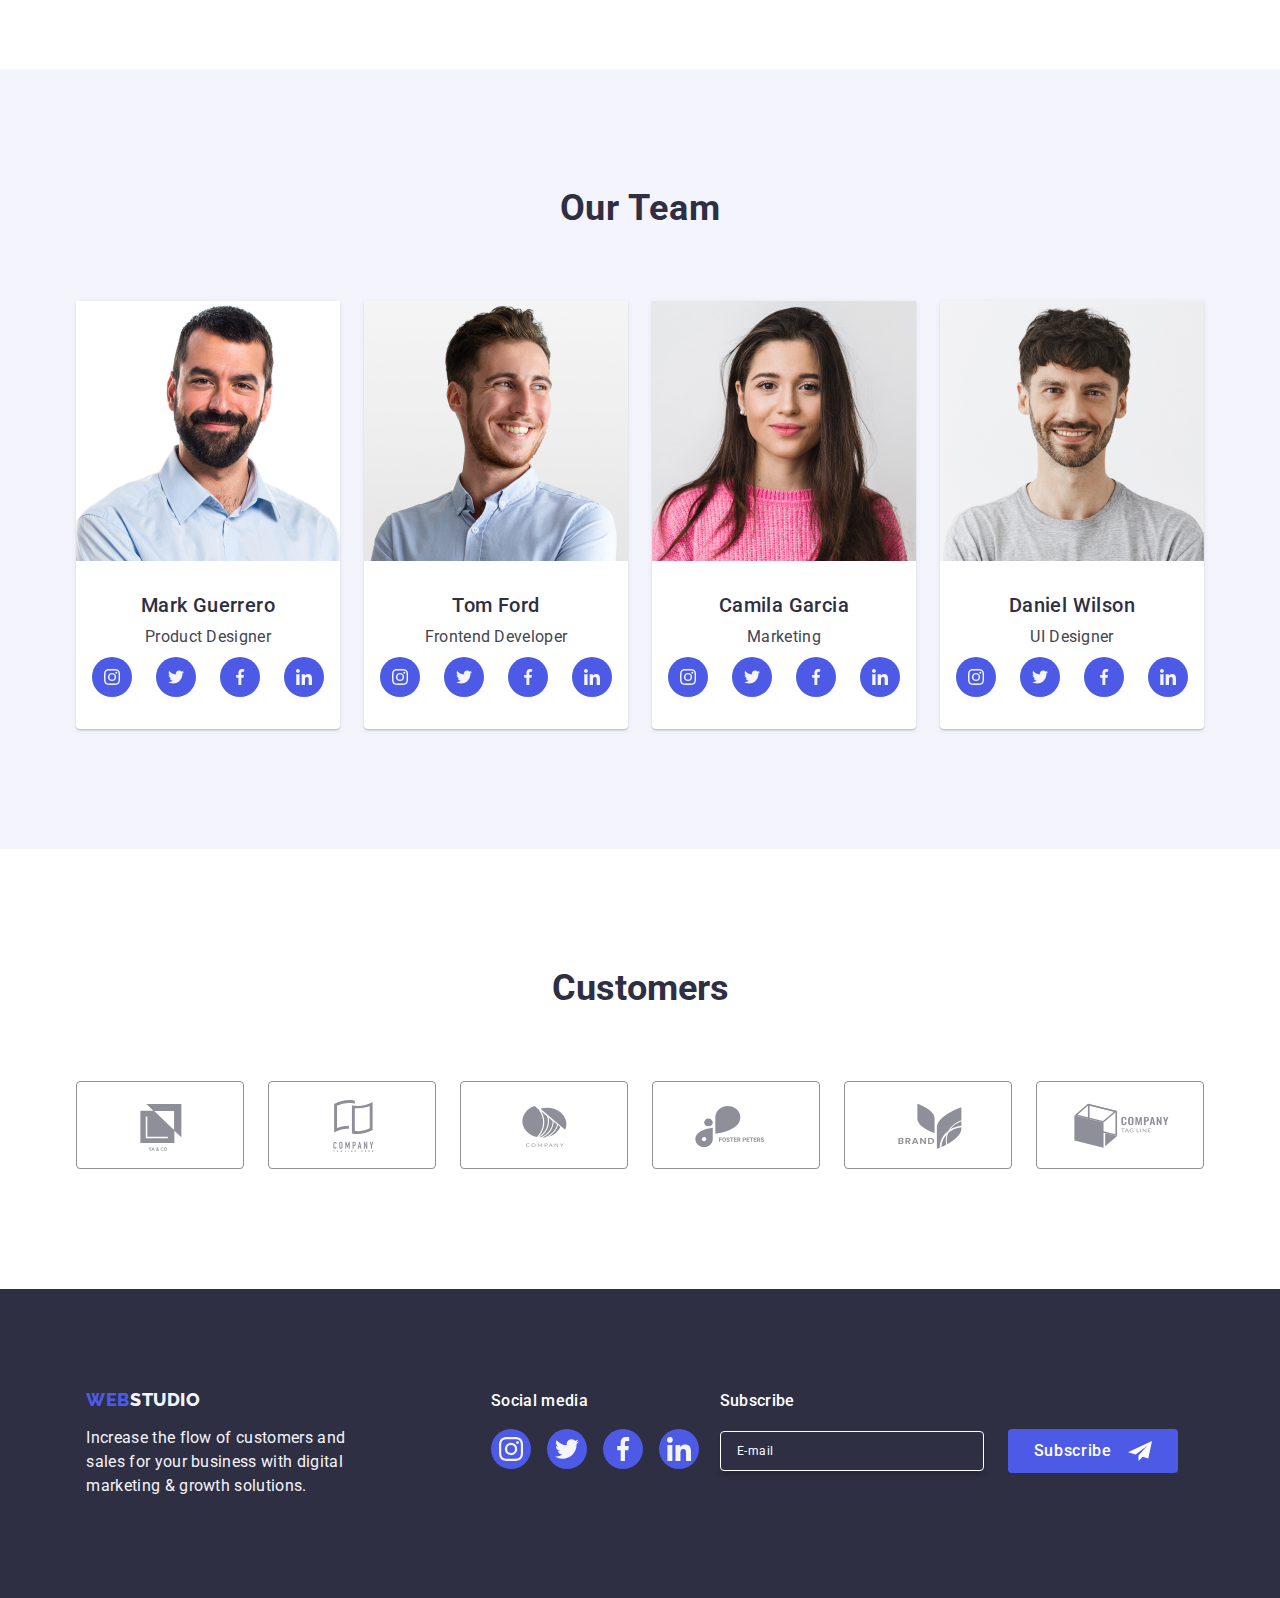
==== commit fd7b3ab3: "add forms+styles" ====
--- a/index.html
+++ b/index.html
@@ -351,21 +351,24 @@
                     </li>
                 </ul>
             </div>
-           
-            <form class="form" name="footer-form" autocomplete="off">
-                <label class="footer-form-field">
-                    <span class="footer-form-label">Subscribe</span>
-                  <input
-                    class="form-input"
-                    type="text"
-                    name="username"
-                  />
-                </label>
-                <button class="form-button" type="submit">Subscribe</button>
-                <svg class="modal-name" width="24" height="24">
-                    <use href="./images/icons.svg#icon-send"></use>
-                </svg>
-            </form>
+            <div class="footer-part-three">
+                <p class="footer-form-title">Subscribe</p>
+                <form class="footer-form" name="footer-form" autocomplete="off">
+                      <label class="footer-form-label">
+                          <input
+                            class="footer-form-input"
+                            type="email"
+                            name="email"
+                            placeholder="E-mail"
+                          />
+                      </label>
+                
+                    <button class="footer-form-button" type="submit">Subscribe <svg class="footer-form-icon" width="24" height="24">
+                        <use href="./images/icons.svg#icon-send"></use>
+                    </svg></button>
+                    
+                </form>
+            </div>
 
         </div>
     </footer>
@@ -415,15 +418,15 @@
                     <span class="modal-form-label">Comment</span>
                     <textarea class="modal-form-textarea" name="comment" rows="5" placeholder="Text input"></textarea>
                 </label>
-                <label>
-                    <input type="checkbox">
+                <label class="modal-agre-label">
+                    <input type="checkbox" class="modal-agre-check visually-hidden">
                     <span class="modal-icon-agre-box">
                         <svg class="modal-icon-agre" width="10" height="8">
                             <use href="./images/icons.svg#icon-vector"></use>
                         </svg>
                     </span>
-                    <span class="">
-                        I accept the terms and conditions of the <a href="" class="modal-link link">Privacy Policy</a>
+                    <span class="modal-form-text-agre">
+                        I accept the terms and conditions of the <a href="" class="modal-link-agre link">Privacy Policy</a>
                         
                     </span>
                 </label>
--- a/css/styles.css
+++ b/css/styles.css
@@ -400,6 +400,7 @@
 .footer-wrap-content {
     display: flex;
     align-items: baseline;
+    justify-content: space-around;
 }
 .footer-part-one {
     margin-right: 120px;
@@ -466,7 +467,89 @@
 .link-footer-icon:focus {
     background-color: var(--hover-footer-bg-links);
 }
+.footer-part-three{
+    display: flex;
+    flex-direction: column;
+}
+
+.footer-form-title {
+    color: #FFF;
+    font-size: 16px;
+    font-family: Roboto;
+    font-style: normal;
+    font-weight: 500;
+    line-height: 24px;
+    letter-spacing: 0.32px;
+    margin-bottom: 16px;
+}
+.footer-form {
+    display: flex;
+    flex-direction: row;
+    align-items: center;
+    gap: 24px;
+}
+
+.footer-form-input {
+    width: 264px;
+    height: 40px;
+    flex-shrink: 0;
+    border-radius: 4px;
+    border: 1px solid #FFF;
+    box-shadow: 0px 4px 4px 0px rgba(0, 0, 0, 0.15);
+    background-color: transparent;
+    outline: transparent;
+    color:#FFF;
+    font-size: 12px;
+    font-family: Roboto;
+    font-style: normal;
+    font-weight: 400;
+    line-height: 24px;
+    letter-spacing: 0.48px;
+    transition: border-color 250ms cubic-bezier(0.4, 0, 0.2, 1);
+    padding: 8px 16px;
+}
+.footer-form-input::placeholder {
+    color:#FFF;
+    font-size: 12px;
+    font-family: Roboto;
+    font-style: normal;
+    font-weight: 400;
+    line-height: 24px;
+    letter-spacing: 0.48px;
+}
+.footer-form-input:focus {
+    border-color: var(--modal-input-hover);
+}
+.footer-form-button {
+    padding: 8px 24px;
+    display: inline-flex;
+    justify-content: center;
+    align-items: center;
+    gap: 16px;
+    border-radius: 4px;
+    background: #4D5AE5;
+    color: #FFF;
+    text-align: center;
+    font-size: 16px;
+    font-family: Roboto;
+    font-style: normal;
+    font-weight: 500;
+    line-height: 24px;
+    letter-spacing: 0.64px;
+    margin-right: 16px;
+    border-color: transparent;
+    transition: background-color 250ms cubic-bezier(0.4, 0, 0.2, 1);
+}
+.footer-form-button:hover,
+.footer-form-button:focus {
+    background-color: var(--hover-list-color);
+}
+.footer-form-icon {
+    fill: #fff;
+}
+
 /* modal window */
+
 .backdrop {
     width: 100%;
     height: 100%;
@@ -550,10 +633,6 @@
     line-height: 24px;
     letter-spacing: 0.32px;
 }
-
-.form {
-}
-
 .modal-form-field {
     position: relative;
     display: block;
@@ -572,7 +651,6 @@
     letter-spacing: 0.48px;
 }
 
-
 .modal-form-input {
     width: 100%;
     height: 40px;
@@ -582,7 +660,7 @@
     padding: 11px 38px;
     outline: transparent;
     font-size: 18px;
-    transition: border-color 150ms ease-in-out 1000ms;
+    transition: border-color 250ms cubic-bezier(0.4, 0, 0.2, 1);
     color: var(--modal-input-text);
 }
 
@@ -595,7 +673,7 @@
     left: 16px;
     bottom: 11px;
     fill: var(--modal-input-icon);
-    transition: fill 150ms ease-in-out 1000ms;
+    transition: fill 250ms cubic-bezier(0.4, 0, 0.2, 1);
 }
 .modal-form-input:focus + .modal-icon {
     fill: var(--modal-input-icon-hover);
@@ -606,7 +684,7 @@
     outline: transparent;
     border-radius: 4px;
     border: 1px solid rgba(46, 47, 66, 0.40);
-    transition: border-color 150ms ease-in-out 1000ms;
+    transition: border-color 250ms cubic-bezier(0.4, 0, 0.2, 1);
     padding: 8px 16px;
 }
 .modal-form-textarea::placeholder {
@@ -621,6 +699,14 @@
 .modal-form-textarea:focus {
     border-color: var(--modal-input-hover);
 }
+.modal-agre-label {
+    display: flex;
+    flex-direction: row;
+    gap: 8px;
+    align-items: center;
+    justify-content: center;
+    margin: 16px auto 24px auto;
+}
 .modal-icon-agre-box {
     display: flex;
     justify-content: center;
@@ -630,6 +716,31 @@
     flex-shrink: 0;
     border-radius: 2px;
     border: 1px solid rgba(46, 47, 66, 0.40);
+    transition: background-color 150ms ease-in-out 300ms;
+}
+.modal-agre-check:checked + .modal-icon-agre-box {
+    background-color: #404BBF;
+    border: #404BBF;
+}
+.modal-icon-agre {
+    opacity: 0;
+    transition: opacity 150ms ease-in-out 300ms;
+}
+.modal-agre-check:checked + .modal-icon-agre-box > .modal-icon-agre {
+    opacity: 1;
+}
+.modal-form-text-agre {
+    color: #8E8F99;
+    font-size: 12px;
+    font-family: Roboto;
+    font-style: normal;
+    font-weight: 400;
+    line-height: 14px;
+    letter-spacing: 0.48px;
+}
+.modal-link-agre {
+    color: #4D5AE5;
+    text-decoration: underline;
 }
 .form-button {
     background-color: var(--logo-color);
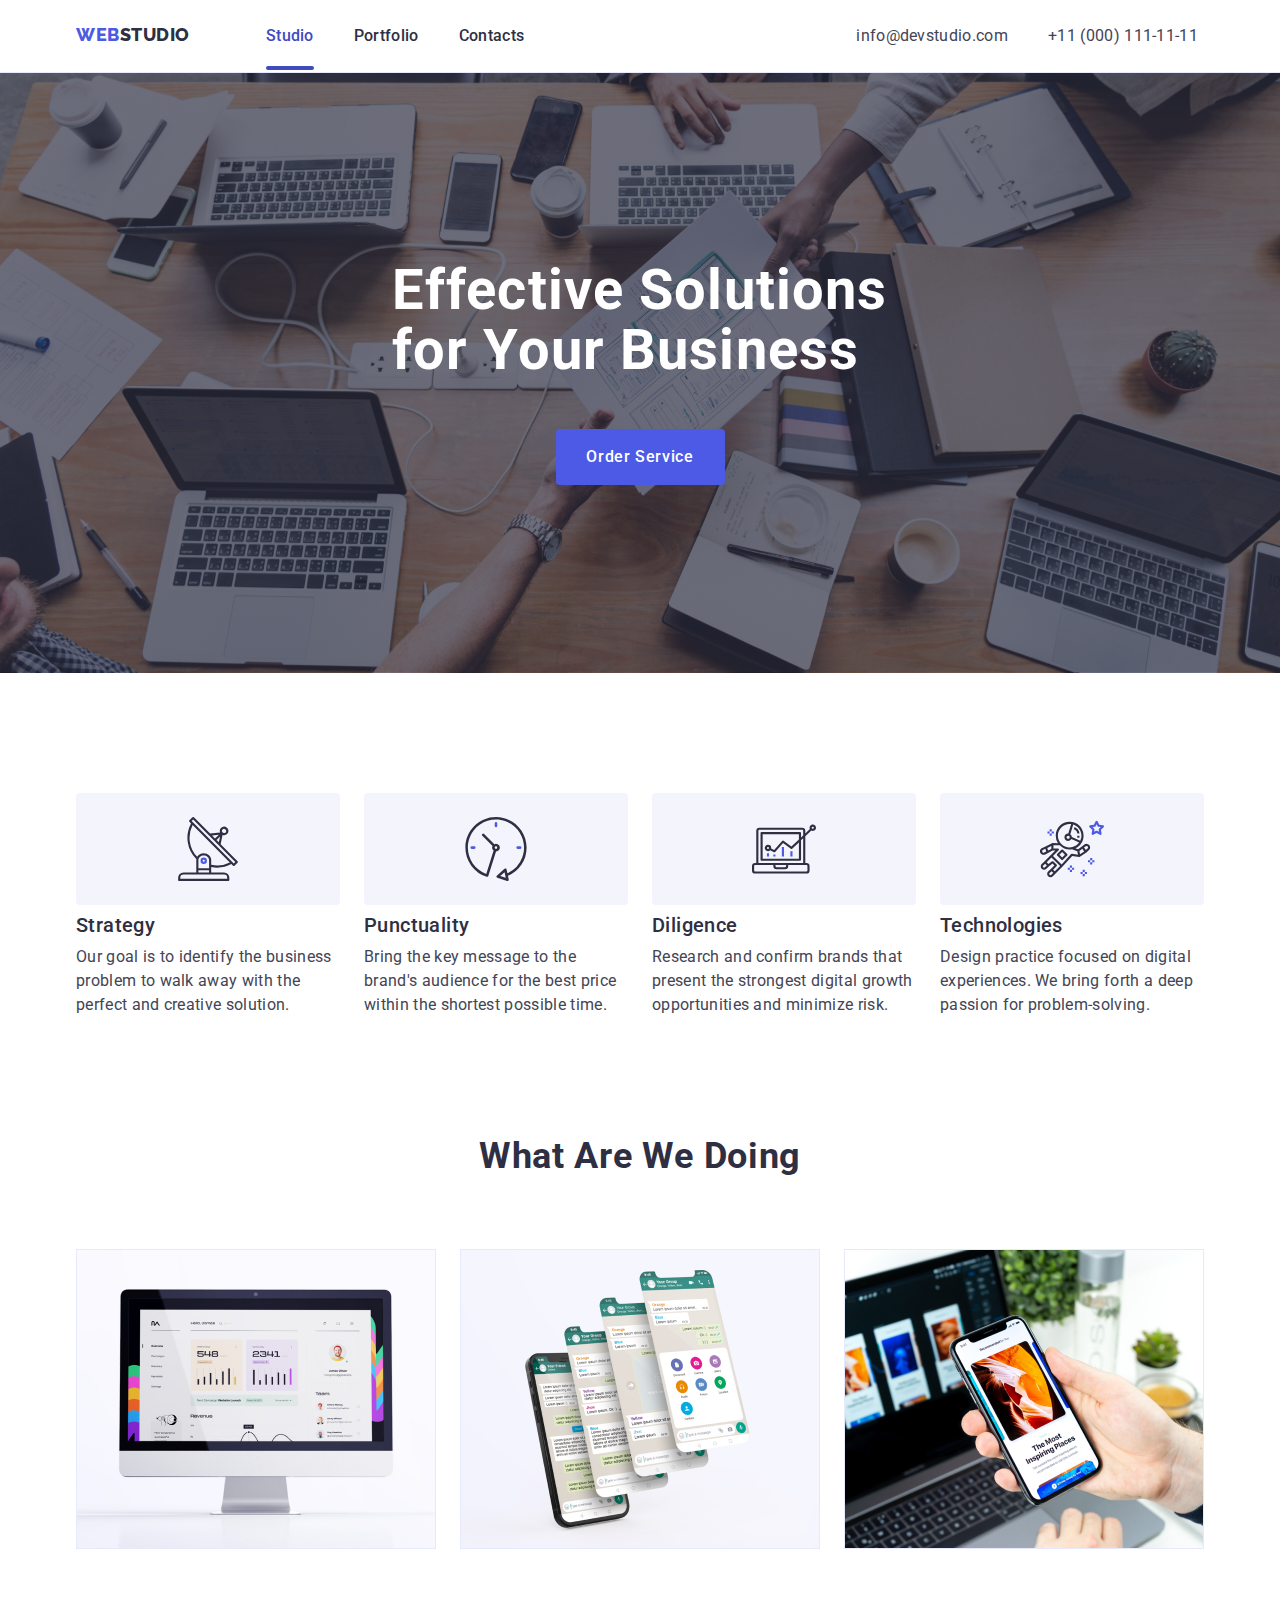
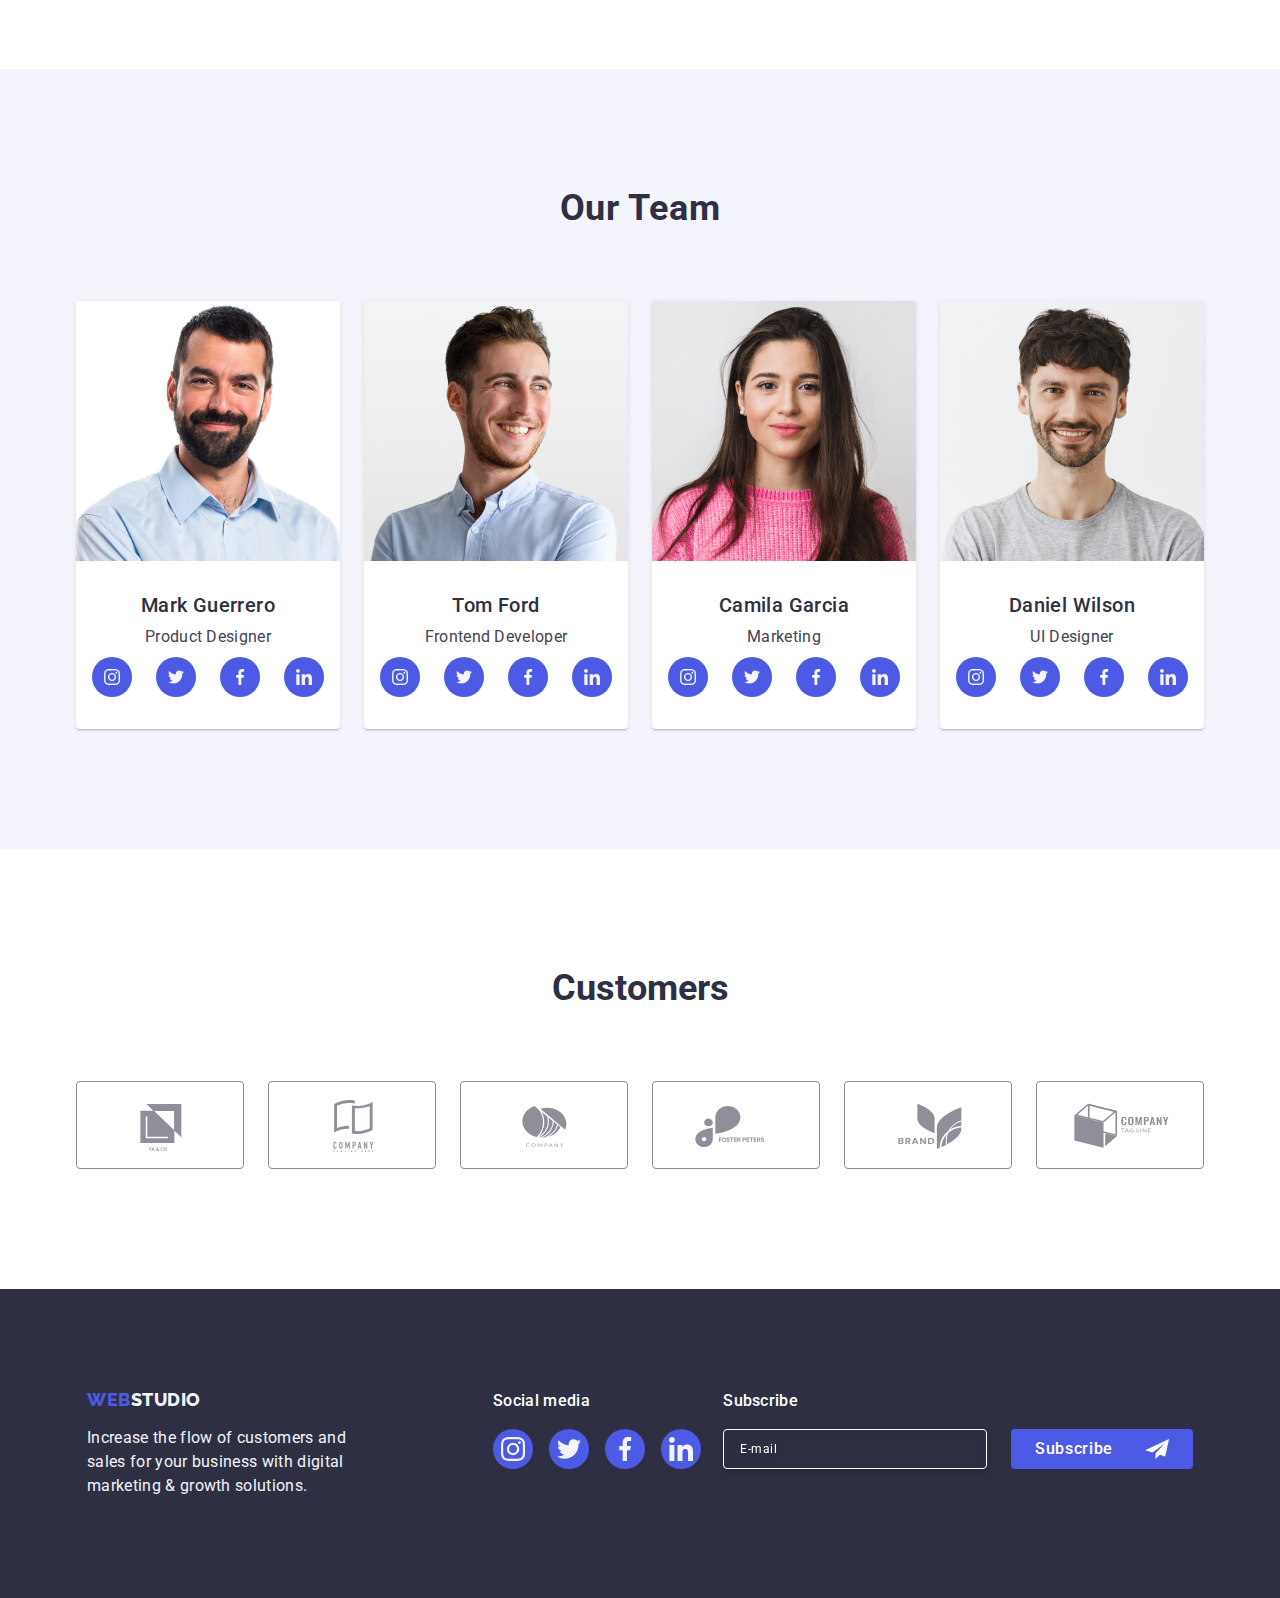
==== commit 21df4852: "fixed bugs" ====
--- a/index.html
+++ b/index.html
@@ -379,57 +379,74 @@
                     <use href="./images/icons.svg#icon-close-black"></use>
                 </svg>
             </button>
-            <strong class="modal-title">Leave your contacts and we will call you back</strong>
+            <p class="modal-title">Leave your contacts and we will call you back</p>
             <form class="form" name="modal_form" autocomplete="off">
-                <label class="modal-form-field">
-                    <span class="modal-form-label">Name</span>
-                    <input
-                        class="modal-form-input"
-                        type="text"
-                        name="username"
-                    />
-                    <svg class="modal-icon" width="18" height="18">
-                        <use href="./images/icons.svg#icon-person"></use>
-                    </svg>
-                </label>
-                <label class="modal-form-field">
-                    <span class="modal-form-label">Phone</span>
-                    <input
-                        class="modal-form-input"
-                        type="tel"
-                        name="phone"
-                    />
-                    <svg class="modal-icon" width="18" height="18">
-                        <use href="./images/icons.svg#icon-phone"></use>
-                    </svg>
-                </label>
-                <label class="modal-form-field">
-                    <span class="modal-form-label">Email</span>
-                    <input
-                      class="modal-form-input"
-                      type="email"
-                      name="email"
-                    />
-                    <svg class="modal-icon" width="18" height="18">
-                        <use href="./images/icons.svg#icon-emai"></use>
-                    </svg>
-                </label>
-                <label class="modal-form-field">
-                    <span class="modal-form-label">Comment</span>
-                    <textarea class="modal-form-textarea" name="comment" rows="5" placeholder="Text input"></textarea>
-                </label>
-                <label class="modal-agre-label">
-                    <input type="checkbox" class="modal-agre-check visually-hidden">
-                    <span class="modal-icon-agre-box">
-                        <svg class="modal-icon-agre" width="10" height="8">
-                            <use href="./images/icons.svg#icon-vector"></use>
-                        </svg>
-                    </span>
-                    <span class="modal-form-text-agre">
+                <div class="modal-form-field-wrap">
+                    <label class="modal-form-label" for="user-name">
+                        Name
+                        <div class="modal-form-input-wrap">
+                            <input
+                                id="user-name"
+                                class="modal-form-input"
+                                type="text"
+                                name="user-name"
+                            />
+                            <svg class="modal-icon" width="18" height="24">
+                                <use href="./images/icons.svg#icon-person"></use>
+                            </svg>
+                        </div>
+                    </label>
+                </div>
+                <div class="modal-form-field-wrap">
+                    <label class="modal-form-label" for="user-phone">
+                        Phone
+                        <div class="modal-form-input-wrap">
+                            <input
+                                id="user-phone"
+                                class="modal-form-input"
+                                type="tel"
+                                name="user-phone"
+                            />
+                            <svg class="modal-icon" width="18" height="24">
+                                <use href="./images/icons.svg#icon-phone"></use>
+                            </svg>
+                        </div>
+                    </label>
+                </div>
+                <div class="modal-form-field-wrap">
+                    <label class="modal-form-label" for="user-email">
+                        Email
+                        <div class="modal-form-input-wrap">
+                            <input
+                                id="user-email"
+                                class="modal-form-input"
+                                type="tel"
+                                name="user-email"
+                            />
+                            <svg class="modal-icon" width="18" height="24">
+                                <use href="./images/icons.svg#icon-emai"></use>
+                            </svg>
+                        </div>
+                    </label>
+                </div>
+              
+                <div class="modal-form-field-wrap">
+                    <label class="modal-form-label" for="user-comment">
+                        Comment
+                        <textarea id="user-comment" class="modal-form-textarea" name="user-comment" rows="5" placeholder="Text input"></textarea>
+                    </label>
+                </div>
+                <div class="modal-agre-label-wrap">
+                    <input id="user-privacy" name="user-privacy" type="checkbox" class="modal-agre-check visually-hidden"  value="true">
+                    <label class="modal-form-text-agre" for="user-privacy">
+                        <span class="modal-icon-agre-box">
+                            <svg class="modal-icon-agre" width="10" height="8">
+                                <use href="./images/icons.svg#icon-vector"></use>
+                            </svg>
+                        </span>
                         I accept the terms and conditions of the <a href="" class="modal-link-agre link">Privacy Policy</a>
-                        
-                    </span>
-                </label>
+                    </label>
+                </div>
               
                 <button class="form-button" type="submit">Send</button>
               </form>
--- a/css/styles.css
+++ b/css/styles.css
@@ -503,10 +503,11 @@
     font-family: Roboto;
     font-style: normal;
     font-weight: 400;
-    line-height: 24px;
+    line-height: 1.5;
     letter-spacing: 0.48px;
     transition: border-color 250ms cubic-bezier(0.4, 0, 0.2, 1);
     padding: 8px 16px;
+    filter: drop-shadow(0px 4px 4px rgba(0, 0, 0, 0.15));
 }
 .footer-form-input::placeholder {
     color:#FFF;
@@ -521,6 +522,8 @@
     border-color: var(--modal-input-hover);
 }
 .footer-form-button {
+    min-width: 165px;
+    height: 40px;
     padding: 8px 24px;
     display: inline-flex;
     justify-content: center;
@@ -531,14 +534,14 @@
     color: #FFF;
     text-align: center;
     font-size: 16px;
-    font-family: Roboto;
+    font-family: Roboto, sans-serif ;
     font-style: normal;
     font-weight: 500;
     line-height: 24px;
     letter-spacing: 0.64px;
-    margin-right: 16px;
-    border-color: transparent;
+    border: none;
     transition: background-color 250ms cubic-bezier(0.4, 0, 0.2, 1);
+    cursor: pointer;
 }
 .footer-form-button:hover,
 .footer-form-button:focus {
@@ -546,6 +549,7 @@
 }
 .footer-form-icon {
     fill: #fff;
+    margin-left: 16px;
 }
 
 /* modal window */
@@ -571,7 +575,7 @@
     transform: translate(-50%, -50%);
     opacity: 1;
     transition: transform 250ms cubic-bezier(0.4, 0, 0.2, 1); 
-    padding: 24px;
+    padding: 72px 24px 24px 24px; 
 }
 .wrap-clos-icon-modal {
     display: block;
@@ -623,21 +627,25 @@
 }
 .modal-title {
     display: block;
-    margin: 48px auto 16px auto;
+    margin-bottom: 16px;
     color: var(--title-color);
     text-align: center;
     font-size: 16px;
     font-family: Roboto;
     font-style: normal;
     font-weight: 500;
-    line-height: 24px;
-    letter-spacing: 0.32px;
-}
-.modal-form-field {
+    line-height: 1.5;
+    letter-spacing: 0.02em;
+    color: #2E2F42;
+}
+.modal-form-field-wrap {
+    margin-bottom: 8px;
+}
+/* .modal-form-field {
     position: relative;
     display: block;
     margin-bottom: 8px;
-}
+} */
 
 .modal-form-label {
     display: block;
@@ -647,10 +655,12 @@
     font-family: Roboto;
     font-style: normal;
     font-weight: 400;
-    line-height: 14px;
-    letter-spacing: 0.48px;
-}
-
+    line-height: 1.17;
+    letter-spacing: 0.04em;;
+}
+.modal-form-input-wrap {
+    position: relative;
+}
 .modal-form-input {
     width: 100%;
     height: 40px;
@@ -662,6 +672,8 @@
     font-size: 18px;
     transition: border-color 250ms cubic-bezier(0.4, 0, 0.2, 1);
     color: var(--modal-input-text);
+    background-color: transparent;
+    padding-left: 38px; 
 }
 
 .modal-form-input:focus {
@@ -671,23 +683,33 @@
 .modal-icon {
     position: absolute;
     left: 16px;
-    bottom: 11px;
+    top: 50%;
+    transform: translateY(-50%);
     fill: var(--modal-input-icon);
     transition: fill 250ms cubic-bezier(0.4, 0, 0.2, 1);
 }
 .modal-form-input:focus + .modal-icon {
     fill: var(--modal-input-icon-hover);
 }
+.modal-form-field-wrap {
+    margin-bottom: 16px;
+}
 .modal-form-textarea {
     width: 100%;
+    height: 120px;
+    font-size: 12px;
+    line-height: 1.17;
+    letter-spacing: 0.04em;
+    color: rgba(46, 47, 66, 0.4);
     resize: none;
     outline: transparent;
     border-radius: 4px;
     border: 1px solid rgba(46, 47, 66, 0.40);
+    background-color: transparent;
     transition: border-color 250ms cubic-bezier(0.4, 0, 0.2, 1);
     padding: 8px 16px;
 }
-.modal-form-textarea::placeholder {
+/* .modal-form-textarea::placeholder {
     color: rgba(46, 47, 66, 0.40);
     font-size: 12px;
     font-family: Roboto;
@@ -695,9 +717,12 @@
     font-weight: 400;
     line-height: 14px;
     letter-spacing: 0.48px;
-}
+} */
 .modal-form-textarea:focus {
     border-color: var(--modal-input-hover);
+}
+.modal-agre-label-wrap {
+    margin-bottom: 24px;
 }
 .modal-agre-label {
     display: flex;
@@ -708,7 +733,7 @@
     margin: 16px auto 24px auto;
 }
 .modal-icon-agre-box {
-    display: flex;
+    display: inline-flex;
     justify-content: center;
     align-items: center;
     width: 16px;
@@ -716,18 +741,13 @@
     flex-shrink: 0;
     border-radius: 2px;
     border: 1px solid rgba(46, 47, 66, 0.40);
-    transition: background-color 150ms ease-in-out 300ms;
-}
-.modal-agre-check:checked + .modal-icon-agre-box {
+    transition: background-color 250ms cubic-bezier(0.4, 0, 0.2, 1), border 250ms cubic-bezier(0.4, 0, 0.2, 1), fill 250ms cubic-bezier(0.4, 0, 0.2, 1);
+    fill: transparent;
+}
+.modal-agre-check:checked + .modal-form-text-agre > .modal-icon-agre-box {
     background-color: #404BBF;
-    border: #404BBF;
-}
-.modal-icon-agre {
-    opacity: 0;
-    transition: opacity 150ms ease-in-out 300ms;
-}
-.modal-agre-check:checked + .modal-icon-agre-box > .modal-icon-agre {
-    opacity: 1;
+    border: none;
+    fill: #F4F4FD;
 }
 .modal-form-text-agre {
     color: #8E8F99;
@@ -735,8 +755,8 @@
     font-family: Roboto;
     font-style: normal;
     font-weight: 400;
-    line-height: 14px;
-    letter-spacing: 0.48px;
+    line-height: 1.17; 
+    letter-spacing: 0.04em;
 }
 .modal-link-agre {
     color: #4D5AE5;
